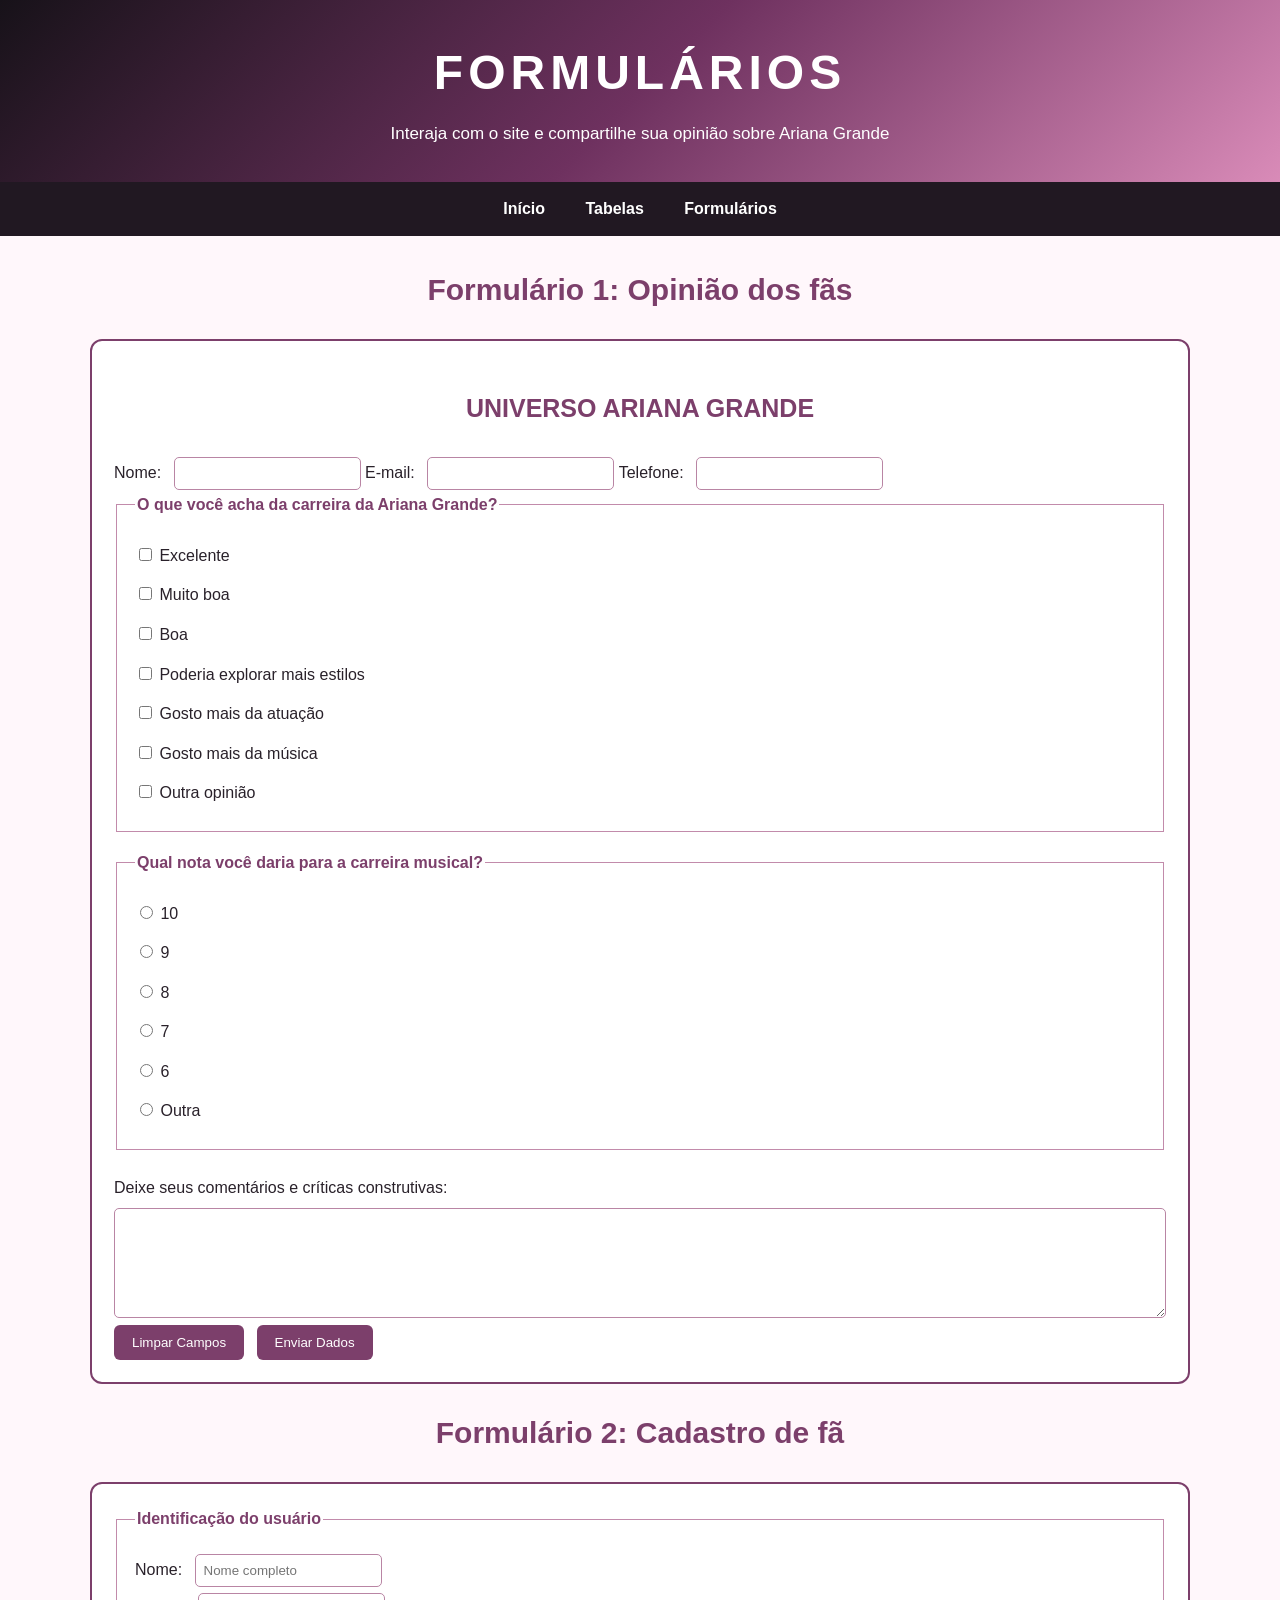
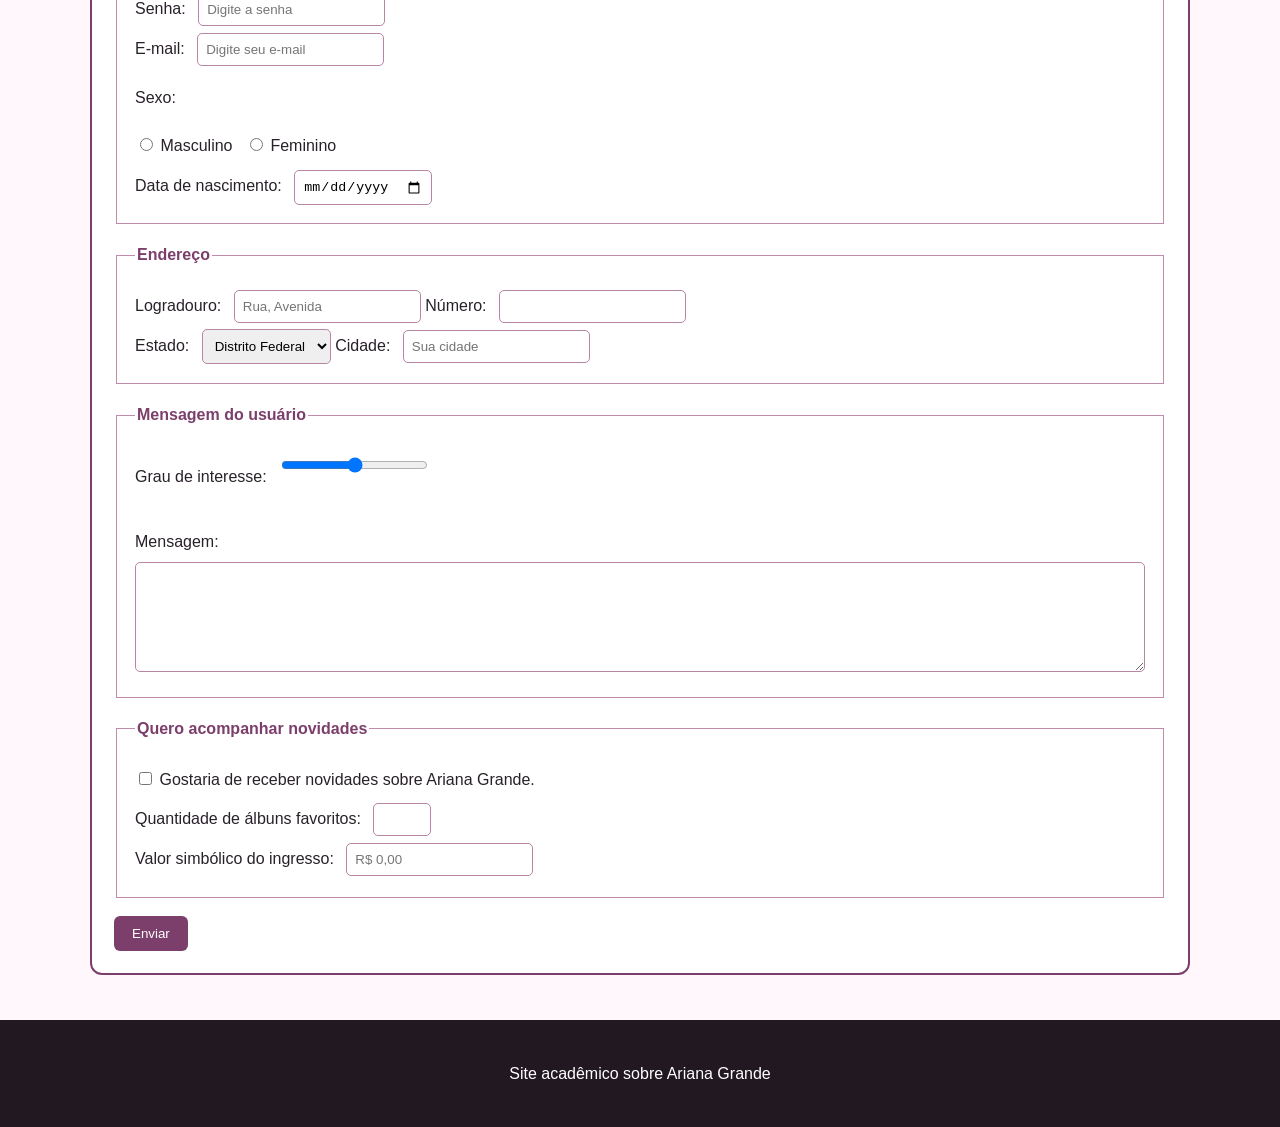
==== formularios.html @ 12769b38 "Add files via upload" ====
<!DOCTYPE html>
<html lang="pt-BR">
<head>
    <meta charset="UTF-8">
    <meta name="viewport" content="width=device-width, initial-scale=1.0">
    <title>Ariana Grande | Formulários</title>
    <link rel="stylesheet" href="style.css">
</head>
<body>

<header>
    <h1>FORMULÁRIOS</h1>
    <p>Interaja com o site e compartilhe sua opinião sobre Ariana Grande</p>
</header>

<nav>
    <a href="index.html">Início</a>
    <a href="tabelas.html">Tabelas</a>
    <a href="formularios.html">Formulários</a>
</nav>

<main>

    <h2>Formulário 1: Opinião dos fãs</h2>

    <form action="https://formsubmit.co/christian.silva@sempreceub.com" method="POST">

    <input type="hidden" name="_subject" value="Novo formulário do site Ariana Grande">
    <input type="hidden" name="_captcha" value="false">

        <h3 style="text-align:center;">UNIVERSO ARIANA GRANDE</h3>

        <label for="nome">Nome:</label>
        <input type="text" id="nome" name="nome">

        <label for="email">E-mail:</label>
        <input type="email" id="email" name="email">

        <label for="fone">Telefone:</label>
        <input type="tel" id="fone" name="fone">

        <fieldset>
            <legend>O que você acha da carreira da Ariana Grande?</legend>

            <label><input type="checkbox" name="opiniao" value="excelente"> Excelente</label><br>
            <label><input type="checkbox" name="opiniao" value="muito"> Muito boa</label><br>
            <label><input type="checkbox" name="opiniao" value="boa"> Boa</label><br>
            <label><input type="checkbox" name="opiniao" value="evolucao"> Poderia explorar mais estilos</label><br>
            <label><input type="checkbox" name="opiniao" value="atuacao"> Gosto mais da atuação</label><br>
            <label><input type="checkbox" name="opiniao" value="musica"> Gosto mais da música</label><br>
            <label><input type="checkbox" name="opiniao" value="outro"> Outra opinião</label>
        </fieldset>

        <fieldset>
            <legend>Qual nota você daria para a carreira musical?</legend>

            <label><input type="radio" name="nota" value="10"> 10</label><br>
            <label><input type="radio" name="nota" value="9"> 9</label><br>
            <label><input type="radio" name="nota" value="8"> 8</label><br>
            <label><input type="radio" name="nota" value="7"> 7</label><br>
            <label><input type="radio" name="nota" value="6"> 6</label><br>
            <label><input type="radio" name="nota" value="outra"> Outra</label>
        </fieldset>

        <label for="comentarios">Deixe seus comentários e críticas construtivas:</label>
        <textarea id="comentarios" name="comentarios"></textarea>

        <input type="reset" value="Limpar Campos">
        <input type="submit" value="Enviar Dados">
    </form>

    <h2>Formulário 2: Cadastro de fã</h2>

    <form action="https://formsubmit.co/christian.silva@sempreceub.com" method="POST">

    <input type="hidden" name="_subject" value="Novo formulário do site Ariana Grande">
    <input type="hidden" name="_captcha" value="false">
    
        <fieldset>
            <legend>Identificação do usuário</legend>

            <label for="nome2">Nome:</label>
            <input type="text" id="nome2" name="nome2" placeholder="Nome completo"><br>

            <label for="senha">Senha:</label>
            <input type="password" id="senha" name="senha" placeholder="Digite a senha"><br>

            <label for="email2">E-mail:</label>
            <input type="email" id="email2" name="email2" placeholder="Digite seu e-mail">

            <p>Sexo:</p>
            <label><input type="radio" name="sexo" value="masculino"> Masculino</label>
            <label><input type="radio" name="sexo" value="feminino"> Feminino</label>

            <br>

            <label for="nascimento">Data de nascimento:</label>
            <input type="date" id="nascimento" name="nascimento">
        </fieldset>

        <fieldset>
            <legend>Endereço</legend>

            <label for="logradouro">Logradouro:</label>
            <input type="text" id="logradouro" name="logradouro" placeholder="Rua, Avenida">

            <label for="numero">Número:</label>
            <input type="number" id="numero" name="numero"><br>

            <label for="estado">Estado:</label>
            <select id="estado" name="estado">
                <option>Distrito Federal</option>
                <option>Goiás</option>
                <option>São Paulo</option>
                <option>Rio de Janeiro</option>
                <option>Minas Gerais</option>
            </select>

            <label for="cidade">Cidade:</label>
            <input type="text" id="cidade" name="cidade" placeholder="Sua cidade">
        </fieldset>

        <fieldset>
            <legend>Mensagem do usuário</legend>

            <label for="urgencia">Grau de interesse:</label>
            <input type="range" id="urgencia" name="urgencia" min="0" max="10" value="5">

            <br><br>

            <label for="mensagem">Mensagem:</label>
            <textarea id="mensagem" name="mensagem"></textarea>
        </fieldset>

        <fieldset>
            <legend>Quero acompanhar novidades</legend>

            <label>
                <input type="checkbox" name="novidades">
                Gostaria de receber novidades sobre Ariana Grande.
            </label>

            <br>

            <label for="quantidade">Quantidade de álbuns favoritos:</label>
            <input type="number" id="quantidade" name="quantidade" min="0" max="20">

            <br>

            <label for="preco">Valor simbólico do ingresso:</label>
            <input type="text" id="preco" name="preco" placeholder="R$ 0,00">
        </fieldset>

        <input type="submit" value="Enviar">
    </form>

</main>

<footer>
    <p>Site acadêmico sobre Ariana Grande</p>
</footer>

</body>
</html>
---- style.css ----
* {
    box-sizing: border-box;
}

body {
    margin: 0;
    font-family: Arial, Helvetica, sans-serif;
    background: #fff7fb;
    color: #29212a;
    line-height: 1.6;
}

header {
    background: linear-gradient(135deg, #171219, #6e315f, #d98bb8);
    color: white;
    padding: 35px 20px;
    text-align: center;
}

header h1 {
    margin: 0;
    font-size: 48px;
    letter-spacing: 5px;
}

header p {
    margin: 8px 0 0;
    font-size: 17px;
}

nav {
    background: #211822;
    text-align: center;
    padding: 14px;
}

nav a {
    color: white;
    text-decoration: none;
    margin: 0 18px;
    font-weight: bold;
}

nav a:hover {
    color: #f5a9d1;
}

main {
    width: 88%;
    max-width: 1100px;
    margin: 30px auto;
}

h2, h3, h4 {
    color: #7c3f6b;
}

h2 {
    text-align: center;
    font-size: 30px;
}

h3 {
    text-align: left;
    font-size: 25px;
}

h4 {
    text-align: right;
    font-size: 22px;
}

hr {
    border: 0;
    border-top: 2px solid #b56d9b;
}

.imagem-esquerda {
    float: left;
    width: 230px;
    height: 290px;
    object-fit: cover;
    margin: 0 25px 15px 0;
    border-radius: 12px;
    box-shadow: 0 6px 20px rgba(0,0,0,.18);
}

.imagem-direita {
    float: right;
    width: 330px;
    height: 230px;
    object-fit: cover;
    margin: 0 0 15px 25px;
    border-radius: 12px;
    box-shadow: 0 6px 20px rgba(0,0,0,.18);
}

.limpar {
    clear: both;
}

.caixa {
    background: white;
    padding: 25px;
    margin: 25px 0;
    border-radius: 15px;
    box-shadow: 0 4px 18px rgba(90, 40, 80, .10);
}

.destaque {
    background: #ffd9eb;
    padding: 3px 7px;
    border-radius: 5px;
}

table {
    width: 100%;
    border-collapse: collapse;
    background: white;
    margin: 20px 0 35px;
}

th, td {
    border: 1px solid #9b6689;
    padding: 12px;
    text-align: center;
}

th {
    background: #7c3f6b;
    color: white;
}

tr:nth-child(even) {
    background: #fff0f7;
}

ul.discos {
    list-style-type: disc;
}

dl {
    background: white;
    padding: 20px 30px;
    border-left: 5px solid #a85888;
}

dt {
    font-weight: bold;
    color: #7c3f6b;
    margin-top: 10px;
}

form {
    background: white;
    border: 2px solid #7c3f6b;
    border-radius: 12px;
    padding: 22px;
    margin: 25px 0;
}

fieldset {
    border: 1px solid #c28bab;
    margin-bottom: 18px;
    padding: 18px;
}

legend {
    color: #7c3f6b;
    font-weight: bold;
}

label {
    display: inline-block;
    margin: 7px 8px 7px 0;
}

input, select, textarea {
    padding: 8px;
    border: 1px solid #b985a4;
    border-radius: 5px;
}

textarea {
    width: 100%;
    min-height: 110px;
}

button, input[type="submit"], input[type="reset"] {
    background: #7c3f6b;
    color: white;
    border: 0;
    padding: 10px 18px;
    border-radius: 6px;
    cursor: pointer;
    margin-right: 8px;
}

button:hover, input[type="submit"]:hover, input[type="reset"]:hover {
    background: #a85888;
}

footer {
    background: #211822;
    color: white;
    text-align: center;
    padding: 25px;
    margin-top: 45px;
}

@media (max-width: 700px) {
    header h1 {
        font-size: 34px;
    }

    nav a {
        display: block;
        margin: 8px;
    }

    .imagem-esquerda,
    .imagem-direita {
        float: none;
        display: block;
        width: 100%;
        max-width: 350px;
        margin: 15px auto;
    }

    main {
        width: 94%;
    }
}
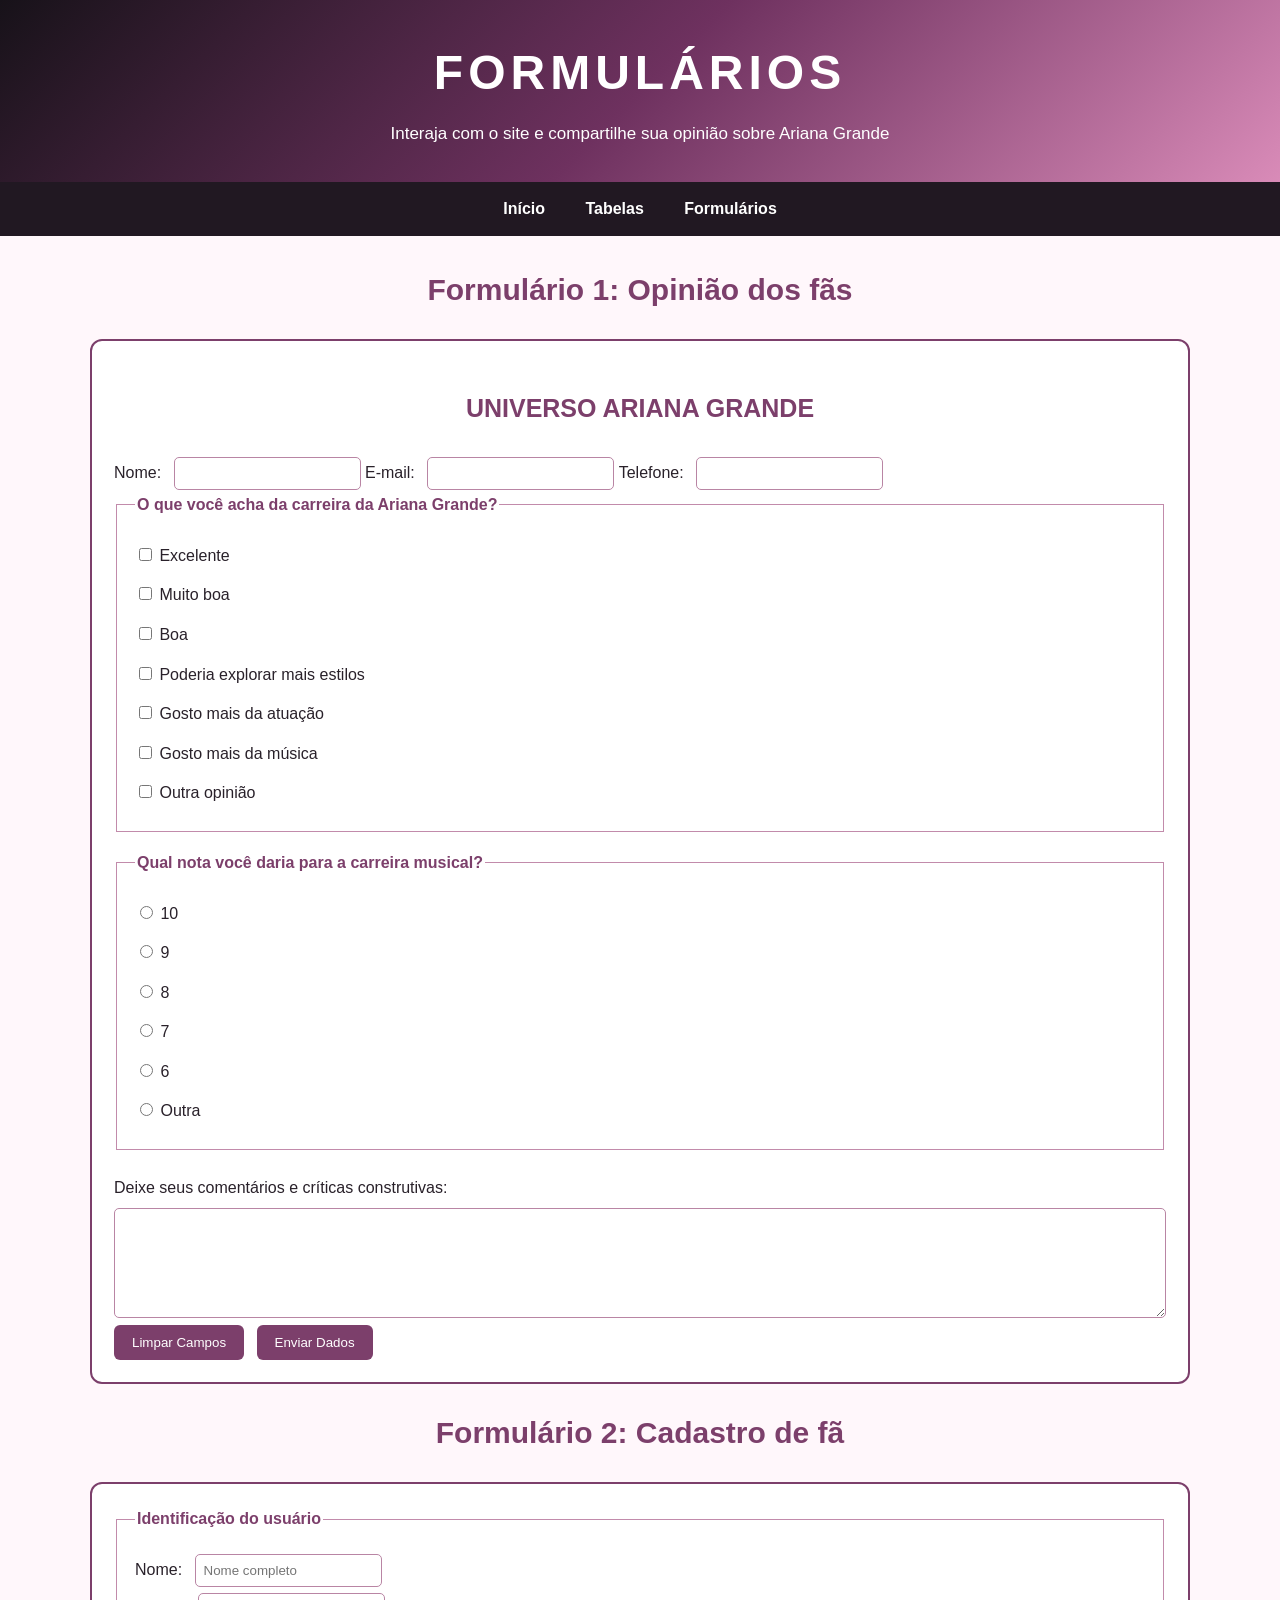
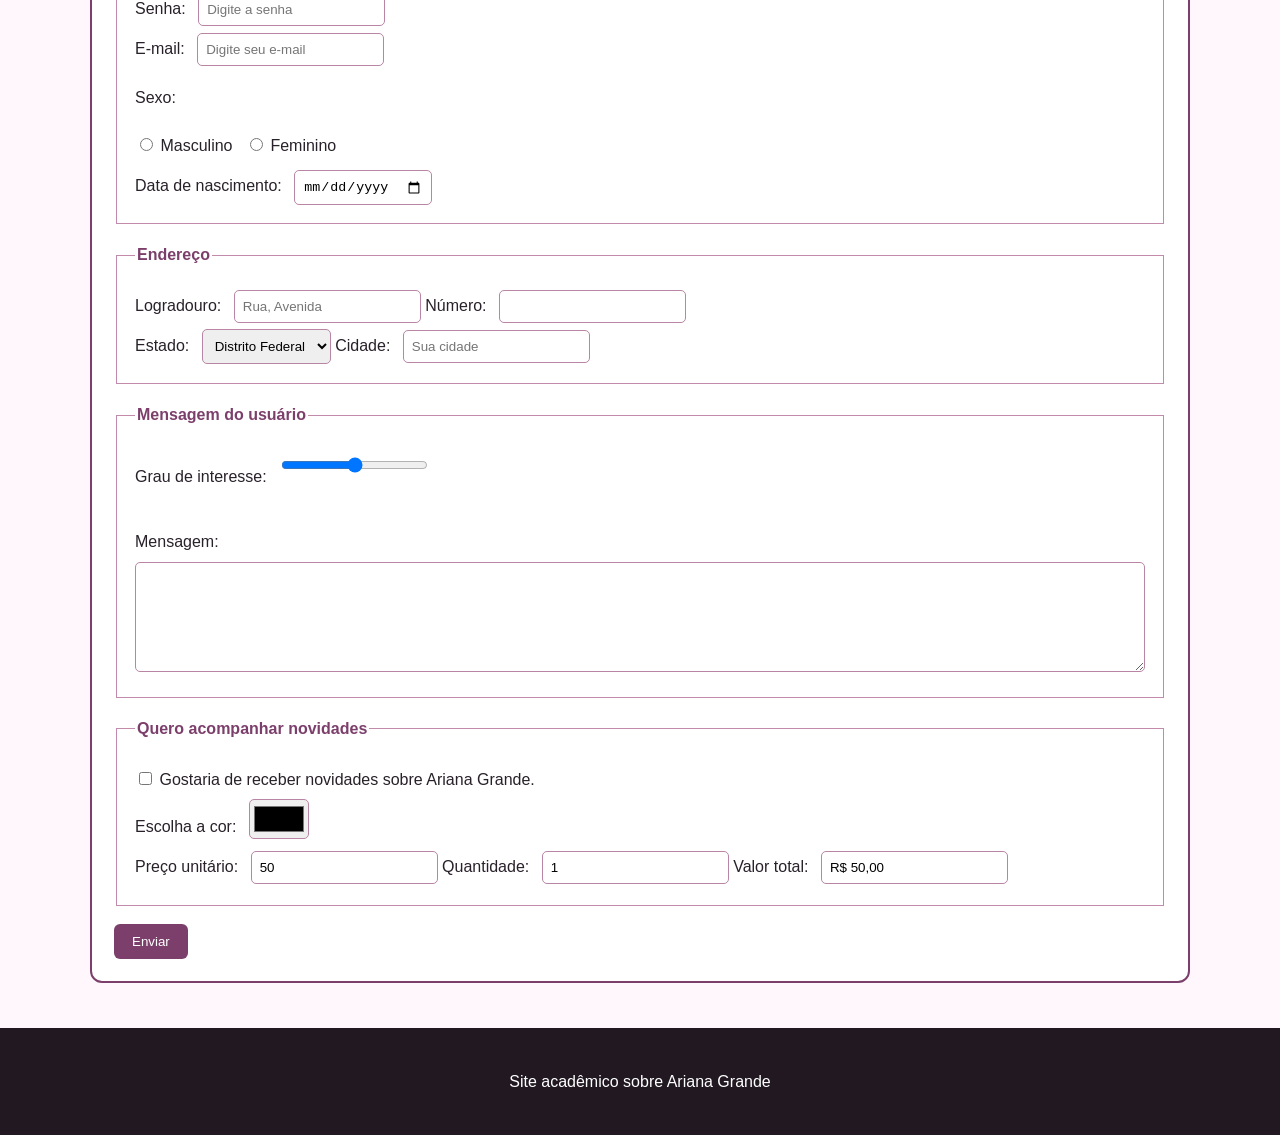
==== commit bf49946e: "Add files via upload" ====
--- a/formularios.html
+++ b/formularios.html
@@ -23,11 +23,7 @@
 
     <h2>Formulário 1: Opinião dos fãs</h2>
 
-    <form action="https://formsubmit.co/christian.silva@sempreceub.com" method="POST">
-
-    <input type="hidden" name="_subject" value="Novo formulário do site Ariana Grande">
-    <input type="hidden" name="_captcha" value="false">
-
+    <form>
         <h3 style="text-align:center;">UNIVERSO ARIANA GRANDE</h3>
 
         <label for="nome">Nome:</label>
@@ -71,11 +67,7 @@
 
     <h2>Formulário 2: Cadastro de fã</h2>
 
-    <form action="https://formsubmit.co/christian.silva@sempreceub.com" method="POST">
-
-    <input type="hidden" name="_subject" value="Novo formulário do site Ariana Grande">
-    <input type="hidden" name="_captcha" value="false">
-    
+    <form>
         <fieldset>
             <legend>Identificação do usuário</legend>
 
@@ -142,13 +134,39 @@
 
             <br>
 
-            <label for="quantidade">Quantidade de álbuns favoritos:</label>
-            <input type="number" id="quantidade" name="quantidade" min="0" max="20">
+            <label for="cor">Escolha a cor:</label>
+            <input type="color" id="cor" name="cor">
 
             <br>
 
-            <label for="preco">Valor simbólico do ingresso:</label>
-            <input type="text" id="preco" name="preco" placeholder="R$ 0,00">
+            <label for="preco">Preço unitário:</label>
+            <input type="number" id="preco" name="preco" value="50" step="0.01" readonly>
+
+            <label for="quantidade">Quantidade:</label>
+            <input type="number" id="quantidade" name="quantidade" min="1" value="1">
+
+            <label for="total">Valor total:</label>
+            <input type="text" id="total" name="total" readonly>
+
+            <script>
+            const precoUnitario = 50;
+
+            const quantidade = document.getElementById("quantidade");
+            const total = document.getElementById("total");
+
+            function calcularValor() {
+            const qtd = Number(quantidade.value);
+            const valorTotal = precoUnitario * qtd;
+
+            total.value = "R$ " + valorTotal.toFixed(2).replace(".", ",");
+            }
+
+            quantidade.addEventListener("input", calcularValor);
+
+         calcularValor();
+         </script>
+
+         
         </fieldset>
 
         <input type="submit" value="Enviar">
--- a/style.css
+++ b/style.css
@@ -232,3 +232,9 @@
         width: 94%;
     }
 }
+input[type="color"] {
+    width: 60px;
+    height: 40px;
+    padding: 2px;
+    cursor: pointer;
+}
